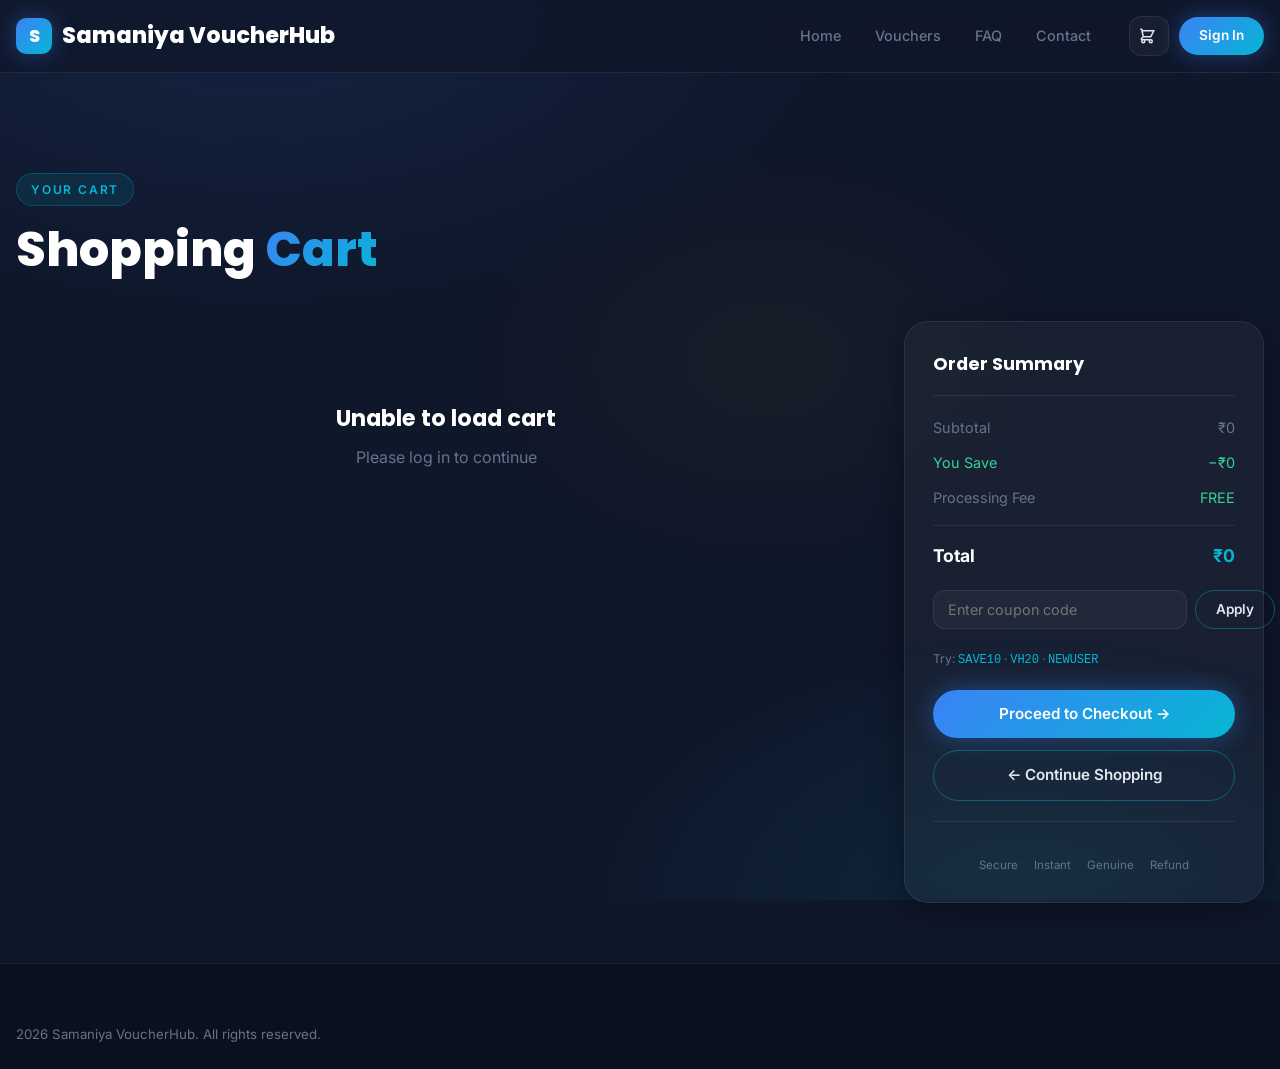
==== frontend/cart.html @ b37094f5 "Initial commit - Samaniya VoucherHub" ====
<!DOCTYPE html>
<html lang="en">
<head>
  <meta charset="UTF-8" />
  <meta name="viewport" content="width=device-width, initial-scale=1.0" />
  <title>Your Cart — Samaniya VoucherHub</title>
  <link rel="stylesheet" href="css/style.css?v=12" />
</head>
<body>

<div id="loader">
  <div class="loader-inner">
    <div class="loader-logo"><div class="nav-logo-icon">S</div> Samaniya VoucherHub</div>
    <div class="loader-bar"><div class="loader-bar-fill"></div></div>
  </div>
</div>

<canvas id="particles" style="position:fixed;inset:0;width:100%;height:100%;pointer-events:none;z-index:0;opacity:0.3;"></canvas>

<!-- NAVBAR -->
<nav class="navbar">
  <div class="nav-inner">
    <a href="index.html" class="nav-logo"><div class="nav-logo-icon">S</div> Samaniya VoucherHub</a>
    <ul class="nav-links">
      <li><a href="index.html">Home</a></li>
      <li><a href="vouchers.html">Vouchers</a></li>
      <li><a href="faq.html">FAQ</a></li>
      <li><a href="contact.html">Contact</a></li>
    </ul>
    <div class="nav-actions">
      <a href="cart.html" class="cart-btn"><svg fill="none" stroke="currentColor" stroke-width="2" viewBox="0 0 24 24" style="width:18px;height:18px;vertical-align:text-bottom;margin-right:4px;"><path d="M3 3h2l.4 2M7 13h10l4-8H5.4M7 13L5.4 5M7 13l-2.293 2.293c-.63.63-.184 1.707.707 1.707H17m0 0a2 2 0 100 4 2 2 0 000-4zm-8 2a2 2 0 11-4 0 2 2 0 014 0z"></path></svg> <span class="cart-count" style="display:none">0</span></a>
      <a href="login.html" class="btn btn-primary btn-sm">Login</a>
      <button class="hamburger"></button>
    </div>
  </div>
  <div class="mobile-menu">
    <a href="index.html">Home</a>
    <a href="vouchers.html">Vouchers</a>
    <a href="login.html" style="color:var(--cyan);font-weight:600">Login</a>
  </div>
</nav>

<!-- CART SECTION -->
<section class="cart-section">
  <div class="page-header" style="padding:40px 0 28px;">
    <div class="section-label"> Your Cart</div>
    <h1 class="section-title">Shopping <span class="text-gradient">Cart</span></h1>
  </div>

  <div class="cart-layout">
    <!-- Cart Items -->
    <div>
      <div id="cart-items">
        <!-- Rendered by JS -->
        <div class="empty-state">
          <div class="empty-icon"></div>
          <div class="empty-title">Your cart is empty</div>
          <div class="empty-sub">Browse vouchers and add some deals!</div>
          <a href="vouchers.html" class="btn btn-primary" style="margin-top:16px;">Browse Vouchers</a>
        </div>
      </div>
    </div>

    <!-- Order Summary -->
    <div class="cart-summary glass">
      <h3>Order Summary</h3>

      <div class="summary-row">
        <span>Subtotal</span>
        <span id="summary-subtotal">₹0</span>
      </div>
      <div class="summary-row" style="color:#34d399;">
        <span>You Save</span>
        <span id="summary-savings">−₹0</span>
      </div>
      <div class="summary-row">
        <span>Processing Fee</span>
        <span style="color:#34d399;">FREE</span>
      </div>
      <div class="summary-row total">
        <span>Total</span>
        <span id="summary-total">₹0</span>
      </div>

      <!-- Coupon -->
      <div class="coupon-input">
        <input type="text" id="coupon-code" placeholder="Enter coupon code" />
        <button id="apply-coupon" class="btn btn-outline btn-sm">Apply</button>
      </div>
      <div style="font-size:0.75rem;color:var(--muted);margin-bottom:20px;">
        Try: <code style="color:var(--cyan)">SAVE10</code> · <code style="color:var(--cyan)">VH20</code> · <code style="color:var(--cyan)">NEWUSER</code>
      </div>

      <a href="checkout.html" class="btn btn-primary" style="width:100%;justify-content:center;margin-bottom:12px;">
        Proceed to Checkout →
      </a>
      <a href="vouchers.html" class="btn btn-outline" style="width:100%;justify-content:center;">
        ← Continue Shopping
      </a>

      <!-- Trust badges -->
      <div style="display:flex;justify-content:center;gap:16px;margin-top:20px;padding-top:16px;border-top:1px solid var(--border);">
        <div style="text-align:center;font-size:0.72rem;color:var(--muted);"><br>Secure</div>
        <div style="text-align:center;font-size:0.72rem;color:var(--muted);"><br>Instant</div>
        <div style="text-align:center;font-size:0.72rem;color:var(--muted);"><br>Genuine</div>
        <div style="text-align:center;font-size:0.72rem;color:var(--muted);"><br>Refund</div>
      </div>
    </div>
  </div>
</section>

<footer>
  <div class="footer-inner">
    <div class="footer-bottom" style="padding-top:0;border:none;">
      <span> 2026 Samaniya VoucherHub. All rights reserved.</span>
    </div>
  </div>
</footer>

<div class="toast" id="toast"><span class="toast-icon" style="display:none;"></span><span class="toast-msg"></span></div>
<script src="js/script.js"></script>
</body>
</html>
---- frontend/css/style.css ----
/* ============================================================
   Samaniya VoucherHub — Main Stylesheet
   Futuristic Glassmorphism Fintech Design
   ============================================================ */

@import url('https://fonts.googleapis.com/css2?family=Inter:wght@300;400;500;600;700&family=Poppins:wght@400;600;700;800&display=swap');

/* ── CSS Custom Properties ───────────────────────────────── */
:root {
  --deep-blue:    #0F172A;
  --navy:         #0d1526;
  --electric:     #3B82F6;
  --cyan:         #06B6D4;
  --yellow:       #FACC15;
  --pink:         #F472B6;
  --surface:      rgba(255,255,255,0.04);
  --surface-h:    rgba(255,255,255,0.08);
  --border:       rgba(255,255,255,0.08);
  --border-h:     rgba(6,182,212,0.4);
  --text:         #E2E8F0;
  --muted:        #64748B;
  --radius-sm:    12px;
  --radius:       18px;
  --radius-lg:    24px;
  --shadow:       0 8px 32px rgba(0,0,0,0.4);
  --glow-blue:    0 0 24px rgba(59,130,246,0.4);
  --glow-cyan:    0 0 24px rgba(6,182,212,0.4);
  --glow-yellow:  0 0 24px rgba(250,204,21,0.4);
  --transition:   0.3s cubic-bezier(0.4,0,0.2,1);
  --font-display: 'Poppins', sans-serif;
  --font-body:    'Inter', sans-serif;
}

/* ── Reset & Base ────────────────────────────────────────── */
*, *::before, *::after { box-sizing: border-box; margin: 0; padding: 0; }

html { scroll-behavior: smooth; font-size: 16px; }

body {
  font-family: var(--font-body);
  background: var(--deep-blue);
  color: var(--text);
  line-height: 1.6;
  overflow-x: hidden;
  min-height: 100vh;
}

/* Animated starfield background */
body::before {
  content: '';
  position: fixed;
  inset: 0;
  background:
    radial-gradient(ellipse 80% 60% at 20% 0%, rgba(59,130,246,0.12) 0%, transparent 60%),
    radial-gradient(ellipse 60% 50% at 80% 100%, rgba(6,182,212,0.10) 0%, transparent 60%),
    radial-gradient(ellipse 40% 40% at 60% 40%, rgba(250,204,21,0.04) 0%, transparent 60%);
  pointer-events: none;
  z-index: 0;
}

body > * { position: relative; z-index: 1; }

img { max-width: 100%; display: block; }
a { text-decoration: none; color: inherit; }
ul { list-style: none; }
button { cursor: pointer; font-family: var(--font-body); border: none; }

/* ── Utility Classes ─────────────────────────────────────── */
.container { width: min(1280px, 100% - 2rem); margin-inline: auto; }
.sr-only { position: absolute; width: 1px; height: 1px; overflow: hidden; clip: rect(0,0,0,0); }

.section-label {
  display: inline-flex;
  align-items: center;
  gap: 8px;
  font-size: 0.75rem;
  font-weight: 600;
  letter-spacing: 0.15em;
  text-transform: uppercase;
  color: var(--cyan);
  background: rgba(6,182,212,0.1);
  border: 1px solid rgba(6,182,212,0.25);
  padding: 6px 14px;
  border-radius: 99px;
  margin-bottom: 1rem;
}

.section-title {
  font-family: var(--font-display);
  font-size: clamp(2rem, 4vw, 3rem);
  font-weight: 800;
  line-height: 1.15;
  color: #fff;
  margin-bottom: 1rem;
}

.section-subtitle {
  font-size: 1.05rem;
  color: var(--muted);
  max-width: 520px;
  line-height: 1.7;
}

.text-gradient {
  background: linear-gradient(135deg, var(--electric), var(--cyan));
  -webkit-background-clip: text;
  -webkit-text-fill-color: transparent;
  background-clip: text;
}

.text-yellow { color: var(--yellow); }

/* ── Glass Card ──────────────────────────────────────────── */
.glass {
  background: var(--surface);
  backdrop-filter: blur(10px);
  -webkit-backdrop-filter: blur(10px);
  border: 1px solid var(--border);
  border-radius: var(--radius);
  box-shadow: var(--shadow);
}

/* ── Buttons ─────────────────────────────────────────────── */
.btn {
  display: inline-flex;
  align-items: center;
  gap: 8px;
  padding: 12px 28px;
  border-radius: 99px;
  font-weight: 600;
  font-size: 0.95rem;
  transition: var(--transition);
  white-space: nowrap;
}

.btn-primary {
  background: linear-gradient(135deg, var(--electric), var(--cyan));
  color: #fff;
  box-shadow: var(--glow-blue);
}
.btn-primary:hover {
  transform: translateY(-2px);
  box-shadow: 0 0 36px rgba(59,130,246,0.6);
}

.btn-outline {
  background: transparent;
  color: var(--text);
  border: 1px solid var(--border-h);
}
.btn-outline:hover {
  background: var(--surface-h);
  border-color: var(--cyan);
  color: var(--cyan);
  transform: translateY(-2px);
}

.btn-yellow {
  background: linear-gradient(135deg, var(--yellow), #f59e0b);
  color: #0F172A;
  font-weight: 700;
  box-shadow: var(--glow-yellow);
}
.btn-yellow:hover {
  transform: translateY(-2px);
  box-shadow: 0 0 40px rgba(250,204,21,0.7);
}

.btn-sm { padding: 8px 20px; font-size: 0.85rem; }
.btn-lg { padding: 16px 40px; font-size: 1.05rem; }

/* ── Navbar ──────────────────────────────────────────────── */
.navbar {
  position: sticky;
  top: 0;
  z-index: 100;
  background: rgba(15,23,42,0.8);
  backdrop-filter: blur(12px);
  -webkit-backdrop-filter: blur(12px);
  border-bottom: 1px solid var(--border);
  padding: 0 1rem;
}

.nav-inner {
  display: flex;
  align-items: center;
  gap: 24px;
  height: 72px;
  max-width: 1440px;
  margin-inline: auto;
}

.nav-logo {
  display: flex;
  align-items: center;
  gap: 10px;
  font-family: var(--font-display);
  font-size: 1.4rem;
  font-weight: 800;
  color: #fff;
  margin-right: auto; /* Pushes everything else to the right */
}
.nav-logo-icon {
  width: 36px; height: 36px;
  background: linear-gradient(135deg, var(--electric), var(--cyan));
  border-radius: 10px;
  display: grid;
  place-items: center;
  font-size: 1.1rem;
  box-shadow: var(--glow-blue);
}

.nav-links {
  display: flex;
  align-items: center;
  gap: 6px;
}
.nav-links a {
  padding: 8px 14px;
  border-radius: var(--radius-sm);
  font-size: 0.9rem;
  font-weight: 500;
  color: var(--muted);
  transition: var(--transition);
}
.nav-links a:hover, .nav-links a.active {
  color: #fff;
  background: var(--surface-h);
}

.nav-actions { display: flex; align-items: center; gap: 10px; }

.cart-btn {
  position: relative;
  background: var(--surface);
  border: 1px solid var(--border);
  color: var(--text);
  width: 40px; height: 40px;
  border-radius: var(--radius-sm);
  display: grid;
  place-items: center;
  font-size: 1.1rem;
  transition: var(--transition);
}
.cart-btn:hover { border-color: var(--cyan); color: var(--cyan); }
.cart-count {
  position: absolute;
  top: -6px; right: -6px;
  background: var(--yellow);
  color: #0F172A;
  font-size: 0.65rem;
  font-weight: 700;
  width: 18px; height: 18px;
  border-radius: 50%;
  display: grid;
  place-items: center;
}

.hamburger {
  display: none;
  flex-direction: column;
  gap: 5px;
  background: none;
  padding: 6px;
}
.hamburger span {
  display: block;
  width: 24px; height: 2px;
  background: var(--text);
  border-radius: 2px;
  transition: var(--transition);
}
.hamburger.active span:nth-child(1) { transform: translateY(7px) rotate(45deg); }
.hamburger.active span:nth-child(2) { opacity: 0; }
.hamburger.active span:nth-child(3) { transform: translateY(-7px) rotate(-45deg); }

/* Mobile nav */
.mobile-menu {
  display: none;
  flex-direction: column;
  gap: 4px;
  padding: 12px 0 16px;
  border-top: 1px solid var(--border);
}
.mobile-menu.open { display: flex; }
.mobile-menu a {
  padding: 10px 16px;
  border-radius: var(--radius-sm);
  color: var(--muted);
  font-weight: 500;
  transition: var(--transition);
}
.mobile-menu a:hover { color: #fff; background: var(--surface-h); }

/* ── Hero ────────────────────────────────────────────────── */
.hero {
  padding: 100px 1rem 80px;
  display: grid;
  grid-template-columns: 1fr 1fr;
  gap: 60px;
  align-items: center;
  max-width: 1280px;
  margin-inline: auto;
}

.hero-eyebrow {
  display: inline-flex;
  align-items: center;
  gap: 8px;
  font-size: 0.8rem;
  font-weight: 600;
  letter-spacing: 0.1em;
  text-transform: uppercase;
  color: var(--yellow);
  margin-bottom: 20px;
}
.hero-eyebrow::before {
  content: '';
  width: 24px; height: 2px;
  background: var(--yellow);
  border-radius: 2px;
}

.hero-title {
  font-family: var(--font-display);
  font-size: clamp(2.4rem, 5vw, 3.8rem);
  font-weight: 800;
  line-height: 1.1;
  color: #fff;
  margin-bottom: 1.2rem;
}

.hero-sub {
  font-size: 1.1rem;
  color: var(--muted);
  max-width: 460px;
  margin-bottom: 2.2rem;
  line-height: 1.7;
}

.hero-btns { display: flex; gap: 14px; flex-wrap: wrap; }

.hero-stats {
  display: flex;
  gap: 28px;
  margin-top: 2.8rem;
  padding-top: 1.8rem;
  border-top: 1px solid var(--border);
}
.hero-stat-num {
  font-family: var(--font-display);
  font-size: 1.8rem;
  font-weight: 800;
  color: #fff;
}
.hero-stat-label { font-size: 0.8rem; color: var(--muted); }

/* Hero visual */
.hero-visual {
  position: relative;
  display: flex;
  align-items: center;
  justify-content: center;
}

.hero-card-stack {
  position: relative;
  width: 360px;
  height: 340px;
}

.hero-card-bg {
  position: absolute;
  border-radius: var(--radius-lg);
  transition: var(--transition);
}
.hero-card-bg:nth-child(1) {
  width: 280px; height: 170px;
  background: linear-gradient(135deg, rgba(59,130,246,0.2), rgba(6,182,212,0.2));
  border: 1px solid rgba(6,182,212,0.3);
  top: 20px; right: 0;
  backdrop-filter: blur(10px);
  transform: rotate(6deg);
}
.hero-card-bg:nth-child(2) {
  width: 300px; height: 180px;
  background: linear-gradient(135deg, rgba(250,204,21,0.15), rgba(245,158,11,0.15));
  border: 1px solid rgba(250,204,21,0.25);
  top: 90px; left: 20px;
  backdrop-filter: blur(10px);
  transform: rotate(-4deg);
}

.hero-main-card {
  position: absolute;
  top: 50%; left: 50%;
  transform: translate(-50%, -50%);
  width: 300px;
  background: linear-gradient(135deg, rgba(59,130,246,0.25), rgba(6,182,212,0.15));
  border: 1px solid rgba(6,182,212,0.4);
  border-radius: var(--radius-lg);
  padding: 28px;
  backdrop-filter: blur(12px);
  box-shadow: 0 20px 60px rgba(0,0,0,0.5), var(--glow-cyan);
  animation: floatCard 4s ease-in-out infinite;
}

@keyframes floatCard {
  0%, 100% { transform: translate(-50%, -50%) translateY(0); }
  50% { transform: translate(-50%, -50%) translateY(-14px); }
}

.hero-card-top { display: flex; align-items: center; justify-content: space-between; margin-bottom: 20px; }
.hero-card-logo { font-family: var(--font-display); font-weight: 800; font-size: 0.95rem; color: #fff; }
.hero-card-chip {
  width: 32px; height: 24px;
  background: linear-gradient(135deg, var(--yellow), #f59e0b);
  border-radius: 6px;
}
.hero-card-amount {
  font-family: var(--font-display);
  font-size: 2.2rem;
  font-weight: 800;
  color: #fff;
  margin-bottom: 4px;
}
.hero-card-label { font-size: 0.75rem; color: rgba(255,255,255,0.5); letter-spacing: 0.08em; }
.hero-card-bottom {
  display: flex;
  align-items: center;
  justify-content: space-between;
  margin-top: 20px;
  padding-top: 16px;
  border-top: 1px solid rgba(255,255,255,0.1);
}
.hero-card-code { font-size: 0.8rem; color: var(--cyan); font-weight: 600; letter-spacing: 0.06em; }
.hero-card-badge {
  background: rgba(250,204,21,0.2);
  color: var(--yellow);
  font-size: 0.7rem;
  font-weight: 700;
  padding: 4px 10px;
  border-radius: 99px;
  border: 1px solid rgba(250,204,21,0.3);
}

/* Floating elements */
.hero-float {
  position: absolute;
  animation: floatBubble 3s ease-in-out infinite;
}
.hero-float:nth-child(1) { top: 10px; left: 10px; animation-delay: 0s; }
.hero-float:nth-child(2) { bottom: 30px; right: 10px; animation-delay: 1.2s; }
.hero-float:nth-child(3) { top: 40%; left: -20px; animation-delay: 0.6s; }

@keyframes floatBubble {
  0%, 100% { transform: translateY(0); }
  50% { transform: translateY(-10px); }
}

.float-tag {
  background: var(--surface);
  border: 1px solid var(--border);
  border-radius: var(--radius-sm);
  padding: 8px 14px;
  font-size: 0.78rem;
  font-weight: 600;
  color: #fff;
  backdrop-filter: blur(12px);
  white-space: nowrap;
  display: flex;
  align-items: center;
  gap: 6px;
}

/* ── Voucher Cards ───────────────────────────────────────── */
.voucher-section { padding: 80px 1rem; max-width: 1280px; margin-inline: auto; }
.section-header { margin-bottom: 3rem; }

.vouchers-grid {
  display: grid;
  grid-template-columns: repeat(auto-fill, minmax(300px, 1fr));
  gap: 24px;
}

.voucher-card {
  position: relative;
  border-radius: var(--radius-lg);
  display: flex;
  flex-direction: column;
  overflow: hidden;
  border: 1px solid var(--border);
  transition: transform 0.35s cubic-bezier(0.4,0,0.2,1), box-shadow 0.35s;
  cursor: default;
}

.vc-img-wrap {
  width: 100%;
  height: 160px;
  position: relative;
  background: rgba(0,0,0,0.2);
  border-bottom: 1px solid rgba(255,255,255,0.05);
}
.vc-img {
  width: 100%;
  height: 100%;
  object-fit: cover;
  transition: transform 0.5s;
}
.voucher-card:hover .vc-img {
  transform: scale(1.05);
}
.vc-body {
  padding: 24px;
  flex: 1;
  display: flex;
  flex-direction: column;
}

.voucher-card::before {
  content: '';
  position: absolute;
  inset: 0;
  border-radius: inherit;
  opacity: 0;
  pointer-events: none;
  transition: opacity 0.35s;
}

.voucher-card:hover {
  transform: translateY(-8px);
}

.voucher-card:hover::before { opacity: 1; }

/* Card color themes */
.vc-blue {
  background: linear-gradient(135deg, rgba(59,130,246,0.18) 0%, rgba(6,182,212,0.12) 100%);
}
.vc-blue:hover { box-shadow: 0 20px 60px rgba(59,130,246,0.3), var(--glow-blue); }
.vc-blue::before { background: linear-gradient(135deg, rgba(59,130,246,0.05), transparent); }

.vc-purple {
  background: linear-gradient(135deg, rgba(168,85,247,0.18) 0%, rgba(59,130,246,0.12) 100%);
}
.vc-purple:hover { box-shadow: 0 20px 60px rgba(168,85,247,0.3); }

.vc-cyan {
  background: linear-gradient(135deg, rgba(6,182,212,0.18) 0%, rgba(16,185,129,0.12) 100%);
}
.vc-cyan:hover { box-shadow: 0 20px 60px rgba(6,182,212,0.3), var(--glow-cyan); }

.vc-yellow {
  background: linear-gradient(135deg, rgba(250,204,21,0.18) 0%, rgba(245,158,11,0.12) 100%);
}
.vc-yellow:hover { box-shadow: 0 20px 60px rgba(250,204,21,0.25), var(--glow-yellow); }

.vc-pink {
  background: linear-gradient(135deg, rgba(244,114,182,0.18) 0%, rgba(168,85,247,0.12) 100%);
}
.vc-pink:hover { box-shadow: 0 20px 60px rgba(244,114,182,0.3); }

.vc-green {
  background: linear-gradient(135deg, rgba(16,185,129,0.18) 0%, rgba(6,182,212,0.12) 100%);
}
.vc-green:hover { box-shadow: 0 20px 60px rgba(16,185,129,0.3); }

.vc-top {
  display: flex;
  align-items: flex-start;
  justify-content: space-between;
  margin-bottom: 20px;
}

.vc-icon {
  width: 52px; height: 52px;
  border-radius: 14px;
  display: grid;
  place-items: center;
  font-size: 1.5rem;
  background: rgba(255,255,255,0.08);
  border: 1px solid rgba(255,255,255,0.1);
}

.vc-badge {
  font-size: 0.72rem;
  font-weight: 700;
  padding: 5px 12px;
  border-radius: 99px;
  letter-spacing: 0.05em;
}
.badge-hot { background: rgba(239,68,68,0.2); color: #f87171; border: 1px solid rgba(239,68,68,0.3); }
.badge-new { background: rgba(16,185,129,0.2); color: #34d399; border: 1px solid rgba(16,185,129,0.3); }
.badge-popular { background: rgba(250,204,21,0.2); color: var(--yellow); border: 1px solid rgba(250,204,21,0.3); }

.vc-brand { font-size: 0.8rem; color: var(--muted); margin-bottom: 4px; }
.vc-name {
  font-family: var(--font-display);
  font-size: 1.15rem;
  font-weight: 700;
  color: #fff;
  margin-bottom: 16px;
}

.vc-prices {
  display: flex;
  align-items: baseline;
  gap: 10px;
  margin-bottom: 16px;
}
.vc-price {
  font-family: var(--font-display);
  font-size: 1.9rem;
  font-weight: 800;
  color: #fff;
}
.vc-original {
  font-size: 0.9rem;
  color: var(--muted);
  text-decoration: line-through;
}
.vc-discount {
  font-size: 0.8rem;
  font-weight: 700;
  color: #34d399;
  background: rgba(16,185,129,0.1);
  padding: 3px 8px;
  border-radius: 6px;
}

.vc-divider {
  height: 1px;
  background: rgba(255,255,255,0.07);
  margin: 16px 0;
}

.vc-meta {
  display: flex;
  align-items: center;
  gap: 16px;
  margin-bottom: 20px;
}
.vc-meta-item {
  display: flex;
  align-items: center;
  gap: 5px;
  font-size: 0.78rem;
  color: var(--muted);
}

.vc-btn {
  position: relative;
  z-index: 10;
  width: 100%;
  padding: 12px;
  border-radius: var(--radius-sm);
  font-weight: 600;
  font-size: 0.9rem;
  background: rgba(255,255,255,0.07);
  border: 1px solid rgba(255,255,255,0.1);
  color: #fff;
  transition: var(--transition);
  display: flex;
  align-items: center;
  justify-content: center;
  gap: 8px;
}
.vc-btn:hover {
  background: linear-gradient(135deg, var(--electric), var(--cyan));
  border-color: transparent;
  box-shadow: var(--glow-blue);
  transform: none;
}
.vc-btn:disabled { opacity: 0.88; cursor: not-allowed; }

/* ── How It Works ────────────────────────────────────────── */
.hiw-section {
  padding: 80px 1rem;
  background: rgba(255,255,255,0.015);
  border-top: 1px solid var(--border);
  border-bottom: 1px solid var(--border);
}

.hiw-inner { max-width: 1280px; margin-inline: auto; }
.hiw-header { text-align: center; margin-bottom: 4rem; }
.hiw-header .section-subtitle { margin-inline: auto; }

.hiw-steps {
  display: grid;
  grid-template-columns: 1fr auto 1fr auto 1fr;
  align-items: start;
  gap: 0;
}

.hiw-arrow {
  align-self: center;
  margin-top: -2rem;
  color: var(--cyan);
  font-size: 1.5rem;
  opacity: 0.5;
}

.hiw-step {
  text-align: center;
  padding: 0 20px;
}

.hiw-num {
  width: 64px; height: 64px;
  border-radius: 50%;
  background: linear-gradient(135deg, var(--electric), var(--cyan));
  display: flex;
  align-items: center;
  justify-content: center;
  font-family: var(--font-display);
  font-size: 1.5rem;
  font-weight: 800;
  color: #fff;
  margin: 0 auto 20px;
  box-shadow: var(--glow-blue);
  position: relative;
}
.hiw-num::after {
  content: '';
  position: absolute;
  inset: -4px;
  border-radius: 50%;
  border: 1px solid rgba(59,130,246,0.3);
}

.hiw-icon-wrap {
  width: 80px; height: 80px;
  border-radius: var(--radius);
  background: var(--surface);
  border: 1px solid var(--border);
  display: grid;
  place-items: center;
  font-size: 2rem;
  margin: 0 auto 16px;
  transition: var(--transition);
}
.hiw-step:hover .hiw-icon-wrap {
  background: rgba(6,182,212,0.1);
  border-color: var(--cyan);
  box-shadow: var(--glow-cyan);
}

.hiw-step-title {
  font-family: var(--font-display);
  font-size: 1.1rem;
  font-weight: 700;
  color: #fff;
  margin-bottom: 8px;
}
.hiw-step-desc { font-size: 0.88rem; color: var(--muted); line-height: 1.6; }

/* ── Features ────────────────────────────────────────────── */
.features-section { padding: 80px 1rem; max-width: 1280px; margin-inline: auto; }

.features-grid {
  display: grid;
  grid-template-columns: repeat(auto-fill, minmax(240px, 1fr));
  gap: 20px;
}

.feature-card {
  padding: 28px;
  border-radius: var(--radius);
  background: var(--surface);
  border: 1px solid var(--border);
  transition: var(--transition);
}
.feature-card:hover {
  background: var(--surface-h);
  border-color: var(--border-h);
  transform: translateY(-4px);
  box-shadow: var(--glow-cyan);
}

.feature-icon {
  width: 56px; height: 56px;
  border-radius: 14px;
  background: linear-gradient(135deg, rgba(6,182,212,0.2), rgba(59,130,246,0.2));
  border: 1px solid rgba(6,182,212,0.25);
  display: grid;
  place-items: center;
  font-size: 1.5rem;
  margin-bottom: 18px;
}

.feature-title {
  font-family: var(--font-display);
  font-size: 1.05rem;
  font-weight: 700;
  color: #fff;
  margin-bottom: 8px;
}
.feature-desc { font-size: 0.87rem; color: var(--muted); line-height: 1.6; }

/* ── Testimonials ────────────────────────────────────────── */
.testimonials-section {
  padding: 80px 1rem;
  background: rgba(255,255,255,0.015);
  border-top: 1px solid var(--border);
  border-bottom: 1px solid var(--border);
}
.testimonials-inner { max-width: 1280px; margin-inline: auto; }
.testimonials-header { text-align: center; margin-bottom: 3rem; }

.testimonials-grid {
  display: grid;
  grid-template-columns: repeat(auto-fill, minmax(300px, 1fr));
  gap: 20px;
}

.testi-card {
  padding: 28px;
  border-radius: var(--radius);
  background: var(--surface);
  border: 1px solid var(--border);
  transition: var(--transition);
}
.testi-card:hover {
  background: var(--surface-h);
  border-color: var(--border-h);
  transform: translateY(-4px);
}

.testi-stars { color: var(--yellow); margin-bottom: 14px; font-size: 1rem; letter-spacing: 2px; }
.testi-text { font-size: 0.92rem; color: var(--text); line-height: 1.7; margin-bottom: 20px; font-style: italic; }

.testi-author { display: flex; align-items: center; gap: 12px; }
.testi-avatar {
  width: 44px; height: 44px;
  border-radius: 50%;
  background: linear-gradient(135deg, var(--electric), var(--cyan));
  display: grid;
  place-items: center;
  font-weight: 700;
  font-size: 1rem;
  color: #fff;
  flex-shrink: 0;
}
.testi-name { font-weight: 600; font-size: 0.9rem; color: #fff; }
.testi-role { font-size: 0.78rem; color: var(--muted); }

/* ── Footer ──────────────────────────────────────────────── */
footer {
  background: rgba(0,0,0,0.3);
  border-top: 1px solid var(--border);
  padding: 60px 1rem 24px;
}
.footer-inner { max-width: 1280px; margin-inline: auto; }

.footer-top {
  display: grid;
  grid-template-columns: 2fr 1fr 1fr 1fr;
  gap: 40px;
  margin-bottom: 48px;
}

.footer-brand p { font-size: 0.88rem; color: var(--muted); margin-top: 12px; max-width: 260px; line-height: 1.7; }

.footer-social {
  display: flex;
  gap: 10px;
  margin-top: 20px;
}
.social-btn {
  width: 38px; height: 38px;
  border-radius: 10px;
  background: var(--surface);
  border: 1px solid var(--border);
  display: grid;
  place-items: center;
  font-size: 1rem;
  transition: var(--transition);
  color: var(--muted);
}
.social-btn:hover { border-color: var(--cyan); color: var(--cyan); background: rgba(6,182,212,0.1); }

.footer-col h4 {
  font-family: var(--font-display);
  font-size: 0.9rem;
  font-weight: 700;
  color: #fff;
  margin-bottom: 16px;
  letter-spacing: 0.05em;
}
.footer-col a {
  display: block;
  font-size: 0.87rem;
  color: var(--muted);
  margin-bottom: 10px;
  transition: color 0.2s;
}
.footer-col a:hover { color: var(--cyan); }

.footer-bottom {
  display: flex;
  align-items: center;
  justify-content: space-between;
  padding-top: 24px;
  border-top: 1px solid var(--border);
  font-size: 0.83rem;
  color: var(--muted);
}

/* ── Filter / Search (vouchers page) ─────────────────────── */
.page-hero {
  padding: 60px 1rem 40px;
  max-width: 1280px;
  margin-inline: auto;
}

.search-bar {
  display: flex;
  align-items: center;
  gap: 12px;
  background: var(--surface);
  border: 1px solid var(--border);
  border-radius: 99px;
  padding: 6px 6px 6px 20px;
  max-width: 540px;
  transition: border-color 0.2s;
}
.search-bar:focus-within { border-color: var(--cyan); box-shadow: var(--glow-cyan); }
.search-bar input {
  flex: 1;
  background: none;
  border: none;
  outline: none;
  font-family: var(--font-body);
  font-size: 0.95rem;
  color: var(--text);
}
.search-bar input::placeholder { color: var(--muted); }

.filter-tabs {
  display: flex;
  flex-wrap: wrap;
  gap: 10px;
  margin-top: 24px;
}
.filter-tab {
  padding: 8px 20px;
  border-radius: 99px;
  font-size: 0.85rem;
  font-weight: 600;
  background: var(--surface);
  border: 1px solid var(--border);
  color: var(--muted);
  transition: var(--transition);
  cursor: pointer;
}
.filter-tab:hover, .filter-tab.active {
  background: linear-gradient(135deg, var(--electric), var(--cyan));
  border-color: transparent;
  color: #fff;
  box-shadow: var(--glow-blue);
}

/* ── Cart Page ───────────────────────────────────────────── */
.cart-section { padding: 60px 1rem; max-width: 1280px; margin-inline: auto; }
.cart-layout { display: grid; grid-template-columns: 1fr 360px; gap: 28px; align-items: start; }

.cart-item {
  display: flex;
  align-items: center;
  gap: 16px;
  padding: 20px;
  border-radius: var(--radius);
  background: var(--surface);
  border: 1px solid var(--border);
  margin-bottom: 14px;
  transition: var(--transition);
}
.cart-item:hover { border-color: var(--border-h); }

.cart-item-icon {
  width: 56px; height: 56px;
  border-radius: 14px;
  display: grid;
  place-items: center;
  font-size: 1.4rem;
  flex-shrink: 0;
  background: rgba(255,255,255,0.06);
}

.cart-item-info { flex: 1; }
.cart-item-name { font-weight: 600; color: #fff; margin-bottom: 2px; }
.cart-item-sub { font-size: 0.8rem; color: var(--muted); }

.qty-ctrl {
  display: flex;
  align-items: center;
  gap: 10px;
  background: rgba(255,255,255,0.05);
  border: 1px solid var(--border);
  border-radius: 10px;
  padding: 4px;
}
.qty-btn {
  width: 30px; height: 30px;
  border-radius: 8px;
  background: var(--surface-h);
  border: none;
  color: #fff;
  font-size: 1.1rem;
  display: grid;
  place-items: center;
  transition: var(--transition);
}
.qty-btn:hover { background: var(--electric); }
.qty-num { width: 28px; text-align: center; font-weight: 600; }

.cart-item-price { font-family: var(--font-display); font-weight: 700; font-size: 1.1rem; color: #fff; }

.remove-btn {
  background: rgba(239,68,68,0.1);
  border: 1px solid rgba(239,68,68,0.2);
  color: #f87171;
  width: 36px; height: 36px;
  border-radius: 10px;
  display: grid;
  place-items: center;
  font-size: 1rem;
  transition: var(--transition);
}
.remove-btn:hover { background: rgba(239,68,68,0.25); }

.cart-summary {
  padding: 28px;
  border-radius: var(--radius-lg);
  background: var(--surface);
  border: 1px solid var(--border);
  position: sticky;
  top: 88px;
}
.cart-summary h3 {
  font-family: var(--font-display);
  font-size: 1.1rem;
  font-weight: 700;
  color: #fff;
  margin-bottom: 20px;
  padding-bottom: 16px;
  border-bottom: 1px solid var(--border);
}
.summary-row {
  display: flex;
  justify-content: space-between;
  margin-bottom: 12px;
  font-size: 0.9rem;
  color: var(--muted);
}
.summary-row.total {
  font-weight: 700;
  font-size: 1.1rem;
  color: #fff;
  margin-top: 16px;
  padding-top: 16px;
  border-top: 1px solid var(--border);
}
.summary-row.total span:last-child { color: var(--cyan); }

.coupon-input {
  display: flex;
  gap: 8px;
  margin: 20px 0;
}
.coupon-input input {
  flex: 1;
  background: rgba(255,255,255,0.04);
  border: 1px solid var(--border);
  border-radius: var(--radius-sm);
  padding: 10px 14px;
  font-family: var(--font-body);
  font-size: 0.9rem;
  color: var(--text);
  outline: none;
  transition: border-color 0.2s;
}
.coupon-input input:focus { border-color: var(--cyan); }

/* ── Checkout ────────────────────────────────────────────── */
.checkout-section { padding: 60px 1rem; max-width: 1280px; margin-inline: auto; }
.checkout-layout { display: grid; grid-template-columns: 1fr 380px; gap: 28px; align-items: start; }

.checkout-form label {
  display: block;
  font-size: 0.82rem;
  font-weight: 600;
  color: var(--muted);
  letter-spacing: 0.06em;
  text-transform: uppercase;
  margin-bottom: 6px;
}
.checkout-form input,
.checkout-form select,
.checkout-form textarea {
  width: 100%;
  background: rgba(255,255,255,0.04);
  border: 1px solid var(--border);
  border-radius: var(--radius-sm);
  padding: 12px 16px;
  font-family: var(--font-body);
  font-size: 0.95rem;
  color: var(--text);
  outline: none;
  transition: border-color 0.2s, box-shadow 0.2s;
  margin-bottom: 18px;
}
.checkout-form input:focus,
.checkout-form select:focus,
.checkout-form textarea:focus {
  border-color: var(--cyan);
  box-shadow: 0 0 0 3px rgba(6,182,212,0.12);
}
.checkout-form select { appearance: none; }

.form-row { display: grid; grid-template-columns: 1fr 1fr; gap: 16px; }

.payment-methods { display: flex; flex-direction: column; gap: 12px; margin-bottom: 20px; }
.pay-method {
  display: flex;
  align-items: center;
  gap: 14px;
  padding: 16px;
  border-radius: var(--radius-sm);
  border: 1px solid var(--border);
  cursor: pointer;
  transition: var(--transition);
}
.pay-method:hover, .pay-method.selected {
  border-color: var(--cyan);
  background: rgba(6,182,212,0.06);
}
.pay-method input[type="radio"] { accent-color: var(--cyan); width: 18px; height: 18px; }
.pay-method-icon { font-size: 1.4rem; }
.pay-method-label { font-weight: 600; font-size: 0.92rem; color: #fff; }
.pay-method-sub { font-size: 0.77rem; color: var(--muted); }

/* ── Login ───────────────────────────────────────────────── */
.auth-page {
  min-height: 100vh;
  display: grid;
  place-items: center;
  padding: 40px 1rem;
}

.auth-card {
  width: min(440px, 100%);
  padding: 44px;
  border-radius: var(--radius-lg);
  background: rgba(255,255,255,0.04);
  border: 1px solid var(--border);
  backdrop-filter: blur(20px);
  box-shadow: 0 24px 80px rgba(0,0,0,0.5);
}

.auth-logo {
  text-align: center;
  margin-bottom: 32px;
}
.auth-title {
  font-family: var(--font-display);
  font-size: 1.8rem;
  font-weight: 800;
  color: #fff;
  margin-bottom: 6px;
}
.auth-sub { font-size: 0.9rem; color: var(--muted); }

.auth-card label {
  display: block;
  font-size: 0.82rem;
  font-weight: 600;
  color: var(--muted);
  letter-spacing: 0.06em;
  text-transform: uppercase;
  margin-bottom: 6px;
}
.auth-card input {
  width: 100%;
  background: rgba(255,255,255,0.04);
  border: 1px solid var(--border);
  border-radius: var(--radius-sm);
  padding: 13px 16px;
  font-family: var(--font-body);
  font-size: 0.95rem;
  color: var(--text);
  outline: none;
  transition: border-color 0.2s, box-shadow 0.2s;
  margin-bottom: 18px;
}
.auth-card input:focus {
  border-color: var(--cyan);
  box-shadow: 0 0 0 3px rgba(6,182,212,0.12);
}
.auth-card input::placeholder { color: var(--muted); }

.auth-forgot {
  font-size: 0.83rem;
  color: var(--cyan);
  float: right;
  margin-top: -14px;
  margin-bottom: 20px;
  display: block;
  transition: opacity 0.2s;
}
.auth-forgot:hover { opacity: 0.7; }

.auth-divider {
  display: flex;
  align-items: center;
  gap: 12px;
  margin: 24px 0;
  color: var(--muted);
  font-size: 0.83rem;
}
.auth-divider::before, .auth-divider::after {
  content: '';
  flex: 1;
  height: 1px;
  background: var(--border);
}

.auth-footer { text-align: center; margin-top: 24px; font-size: 0.87rem; color: var(--muted); }
.auth-footer a { color: var(--cyan); font-weight: 600; }

/* ── FAQ ─────────────────────────────────────────────────── */
.faq-section { padding: 80px 1rem; max-width: 760px; margin-inline: auto; }

.faq-item {
  border: 1px solid var(--border);
  border-radius: var(--radius);
  margin-bottom: 12px;
  overflow: hidden;
  transition: border-color 0.2s;
}
.faq-item.open { border-color: var(--border-h); }

.faq-q {
  display: flex;
  align-items: center;
  justify-content: space-between;
  padding: 20px 24px;
  cursor: pointer;
  font-weight: 600;
  font-size: 0.97rem;
  color: #fff;
  background: var(--surface);
  gap: 12px;
  transition: background 0.2s;
  user-select: none;
}
.faq-q:hover { background: var(--surface-h); }

.faq-icon {
  width: 28px; height: 28px;
  border-radius: 8px;
  background: rgba(6,182,212,0.1);
  border: 1px solid rgba(6,182,212,0.2);
  display: grid;
  place-items: center;
  font-size: 0.9rem;
  color: var(--cyan);
  flex-shrink: 0;
  transition: transform 0.3s;
}
.faq-item.open .faq-icon { transform: rotate(45deg); background: rgba(6,182,212,0.2); }

.faq-a {
  max-height: 0;
  overflow: hidden;
  transition: max-height 0.4s cubic-bezier(0.4,0,0.2,1), padding 0.3s;
}
.faq-a-inner {
  padding: 0 24px 20px;
  font-size: 0.92rem;
  color: var(--muted);
  line-height: 1.75;
  background: var(--surface);
}
.faq-item.open .faq-a { max-height: 300px; }

/* ── Contact ─────────────────────────────────────────────── */
.contact-section { padding: 80px 1rem; max-width: 1280px; margin-inline: auto; }
.contact-layout { display: grid; grid-template-columns: 1fr 1fr; gap: 60px; align-items: start; }

.contact-info-item {
  display: flex;
  gap: 16px;
  margin-bottom: 28px;
}
.contact-icon {
  width: 48px; height: 48px;
  border-radius: 14px;
  background: rgba(6,182,212,0.1);
  border: 1px solid rgba(6,182,212,0.25);
  display: grid;
  place-items: center;
  font-size: 1.2rem;
  flex-shrink: 0;
}
.contact-info-title { font-weight: 600; color: #fff; margin-bottom: 3px; }
.contact-info-val { font-size: 0.9rem; color: var(--muted); }

.contact-form input,
.contact-form textarea,
.contact-form select {
  width: 100%;
  background: rgba(255,255,255,0.04);
  border: 1px solid var(--border);
  border-radius: var(--radius-sm);
  padding: 13px 16px;
  font-family: var(--font-body);
  font-size: 0.95rem;
  color: var(--text);
  outline: none;
  transition: border-color 0.2s, box-shadow 0.2s;
  margin-bottom: 16px;
}
.contact-form input:focus,
.contact-form textarea:focus {
  border-color: var(--cyan);
  box-shadow: 0 0 0 3px rgba(6,182,212,0.12);
}
.contact-form input::placeholder,
.contact-form textarea::placeholder { color: var(--muted); }
.contact-form textarea { resize: vertical; min-height: 130px; }
.contact-form label {
  display: block;
  font-size: 0.82rem;
  font-weight: 600;
  color: var(--muted);
  letter-spacing: 0.06em;
  text-transform: uppercase;
  margin-bottom: 6px;
}

/* ── Loading Overlay ─────────────────────────────────────── */
#loader {
  position: fixed;
  inset: 0;
  background: #020617;
  display: grid;
  place-items: center;
  z-index: 99999;
  overflow: hidden;
  transition: opacity 1s cubic-bezier(0.4, 0, 0.2, 1), visibility 1s;
}

/* Pinterest Style Background Blobs */
#loader::before, #loader::after {
  content: '';
  position: absolute;
  border-radius: 50%;
  filter: blur(80px);
  z-index: 0;
  opacity: 0.15;
  animation: blobMove 10s infinite alternate ease-in-out;
}
#loader::before {
  width: 400px;
  height: 400px;
  background: var(--electric);
  top: -100px;
  left: -100px;
}
#loader::after {
  width: 300px;
  height: 300px;
  background: var(--cyan);
  bottom: -50px;
  right: -50px;
  animation-delay: -5s;
}

#loader.hidden { opacity: 0; visibility: hidden; }

.loader-inner { 
  text-align: center; 
  position: relative;
  z-index: 2;
}

/* Liquid Circle Logo */
.loader-logo {
  font-family: var(--font-display);
  font-size: 2.8rem;
  font-weight: 800;
  color: #fff;
  margin-bottom: 20px;
  display: flex;
  flex-direction: column;
  align-items: center;
  gap: 24px;
  letter-spacing: -1px;
}

.loader-logo .nav-logo-icon {
  width: 80px;
  height: 80px;
  font-size: 2.5rem;
  border-radius: 24px;
  position: relative;
  overflow: hidden;
  background: rgba(255,255,255,0.03);
  border: 1px solid rgba(255,255,255,0.1);
  box-shadow: 0 10px 40px rgba(0,0,0,0.3);
  display: flex;
  align-items: center;
  justify-content: center;
}

/* The Liquid Wave Effect */
.loader-logo .nav-logo-icon::after {
  content: '';
  position: absolute;
  bottom: 0;
  left: 50%;
  width: 200%;
  height: 200%;
  background: linear-gradient(135deg, var(--electric), var(--cyan));
  transform-origin: center bottom;
  border-radius: 40%;
  z-index: -1;
  animation: liquidWave 3s infinite linear, liquidRise 2s forwards ease-out;
}

.loader-bar {
  width: 180px;
  height: 4px;
  background: rgba(255,255,255,0.05);
  border-radius: 99px;
  margin: 0 auto;
  overflow: hidden;
  backdrop-filter: blur(5px);
}
.loader-bar-fill {
  height: 100%;
  width: 0%;
  background: #fff;
  box-shadow: 0 0 15px #fff;
  animation: loadFill 2s cubic-bezier(0.65, 0, 0.35, 1) forwards;
}

/* Animations */
@keyframes blobMove {
  0% { transform: translate(0, 0) scale(1); }
  100% { transform: translate(100px, 50px) scale(1.2); }
}

@keyframes liquidWave {
  from { transform: translateX(-50%) rotate(0deg); }
  to { transform: translateX(-50%) rotate(360deg); }
}

@keyframes liquidRise {
  from { bottom: -100%; }
  to { bottom: -20%; }
}

@keyframes logoIn {
  from { opacity: 0; transform: scale(0.9); }
  to { opacity: 1; transform: scale(1); }
}

@keyframes loadFill {


  from { width: 0%; }
  to { width: 100%; }
}

/* ── Scroll Reveal ───────────────────────────────────────── */
.reveal {
  opacity: 0;
  transform: translateY(28px);
  transition: opacity 0.65s cubic-bezier(0.4,0,0.2,1), transform 0.65s cubic-bezier(0.4,0,0.2,1);
}
.reveal.visible { opacity: 1; transform: translateY(0); }

/* ── Toast ───────────────────────────────────────────────── */
.toast {
  position: fixed !important;
  top: 32px !important;
  left: 50% !important;
  bottom: auto !important;
  right: auto !important;
  transform: translateX(-50%) translateY(-40px) !important;
  background: var(--surface);
  border: 1px solid var(--border-h);
  border-radius: var(--radius);
  padding: 14px 20px;
  display: flex;
  align-items: center;
  gap: 12px;
  font-size: 0.95rem;
  color: #fff;
  box-shadow: var(--shadow-xl), 0 0 30px rgba(6,182,212,0.1);
  backdrop-filter: blur(12px);
  z-index: 9999;
  opacity: 0;
  transition: transform 0.4s cubic-bezier(0.34, 1.56, 0.64, 1), opacity 0.3s;
  pointer-events: none;
}
.toast.show { transform: translateX(-50%) translateY(0) !important; opacity: 1 !important; pointer-events: auto !important; }
.toast-icon { font-size: 1.2rem; }

/* ── Page Title Hero ─────────────────────────────────────── */
.page-header {
  padding: 60px 1rem 40px;
  max-width: 1280px;
  margin-inline: auto;
}

/* ── Empty Cart ──────────────────────────────────────────── */
.empty-state {
  text-align: center;
  padding: 80px 20px;
}
.empty-icon { font-size: 4rem; margin-bottom: 16px; opacity: 0.5; }
.empty-title { font-family: var(--font-display); font-size: 1.4rem; font-weight: 700; color: #fff; margin-bottom: 8px; }
.empty-sub { color: var(--muted); margin-bottom: 24px; }

/* ── Responsive ──────────────────────────────────────────── */
@media (max-width: 1024px) {
  .footer-top { grid-template-columns: 1fr 1fr; }
  .hero { grid-template-columns: 1fr; text-align: center; }
  .hero-sub { margin-inline: auto; }
  .hero-btns { justify-content: center; }
  .hero-stats { justify-content: center; }
  .hero-visual { display: none; }
  .hiw-steps { grid-template-columns: 1fr; gap: 32px; }
  .hiw-arrow { display: none; }
  .cart-layout { grid-template-columns: 1fr; }
  .checkout-layout { grid-template-columns: 1fr; }
  .contact-layout { grid-template-columns: 1fr; }
}

@media (max-width: 768px) {
  .nav-links { display: none; }
  .hamburger { display: flex; }
  .footer-top { grid-template-columns: 1fr; gap: 28px; }
  .footer-bottom { flex-direction: column; gap: 8px; text-align: center; }
  .auth-card { padding: 28px 20px; }
  .form-row { grid-template-columns: 1fr; }
}

@media (max-width: 480px) {
  .hero-stats { flex-direction: column; gap: 16px; }
  .cart-item { flex-wrap: wrap; }
}

@media (max-width: 320px) {
  .btn { padding: 10px 18px; font-size: 0.82rem; }
  .section-title { font-size: 1.75rem; }
  .auth-card { padding: 22px 14px; }
}

@media (min-width: 1440px) {
  .hero,
  .voucher-section,
  .features-section,
  .contact-section,
  .checkout-section,
  .cart-section,
  .page-hero {
    max-width: 1400px;
  }
}

/* ── Autocomplete Dropdown ────────────────────────── */
.autocomplete-dropdown {
  position: absolute;
  top: calc(100% + 8px);
  left: 0;
  right: 0;
  max-height: 250px;
  overflow-y: auto;
  z-index: 999999;
  display: none;
  background: #0f172a !important; /* Solid background for better readability */
  border-radius: 12px;
  border: 1px solid rgba(6, 182, 212, 0.4);
  box-shadow: 0 25px 60px rgba(0,0,0,0.8);
  transform: translateY(-10px);
  opacity: 0;
  transition: transform 0.3s cubic-bezier(0.34, 1.56, 0.64, 1), opacity 0.3s;
  scrollbar-width: thin;
  scrollbar-color: var(--cyan) transparent;
}
.autocomplete-dropdown.show { 
  display: block; 
  transform: translateY(0);
  opacity: 1;
}
.autocomplete-item {
  padding: 14px 20px;
  cursor: pointer;
  font-size: 0.95rem;
  color: #fff;
  transition: all 0.2s;
  border-bottom: 1px solid rgba(255,255,255,0.08);
  display: flex;
  align-items: center;
}
.autocomplete-item:hover {
  background: linear-gradient(90deg, rgba(6,182,212,0.2), transparent);
  color: var(--cyan);
  padding-left: 28px;
}
.autocomplete-item:last-child { border-bottom: none; }
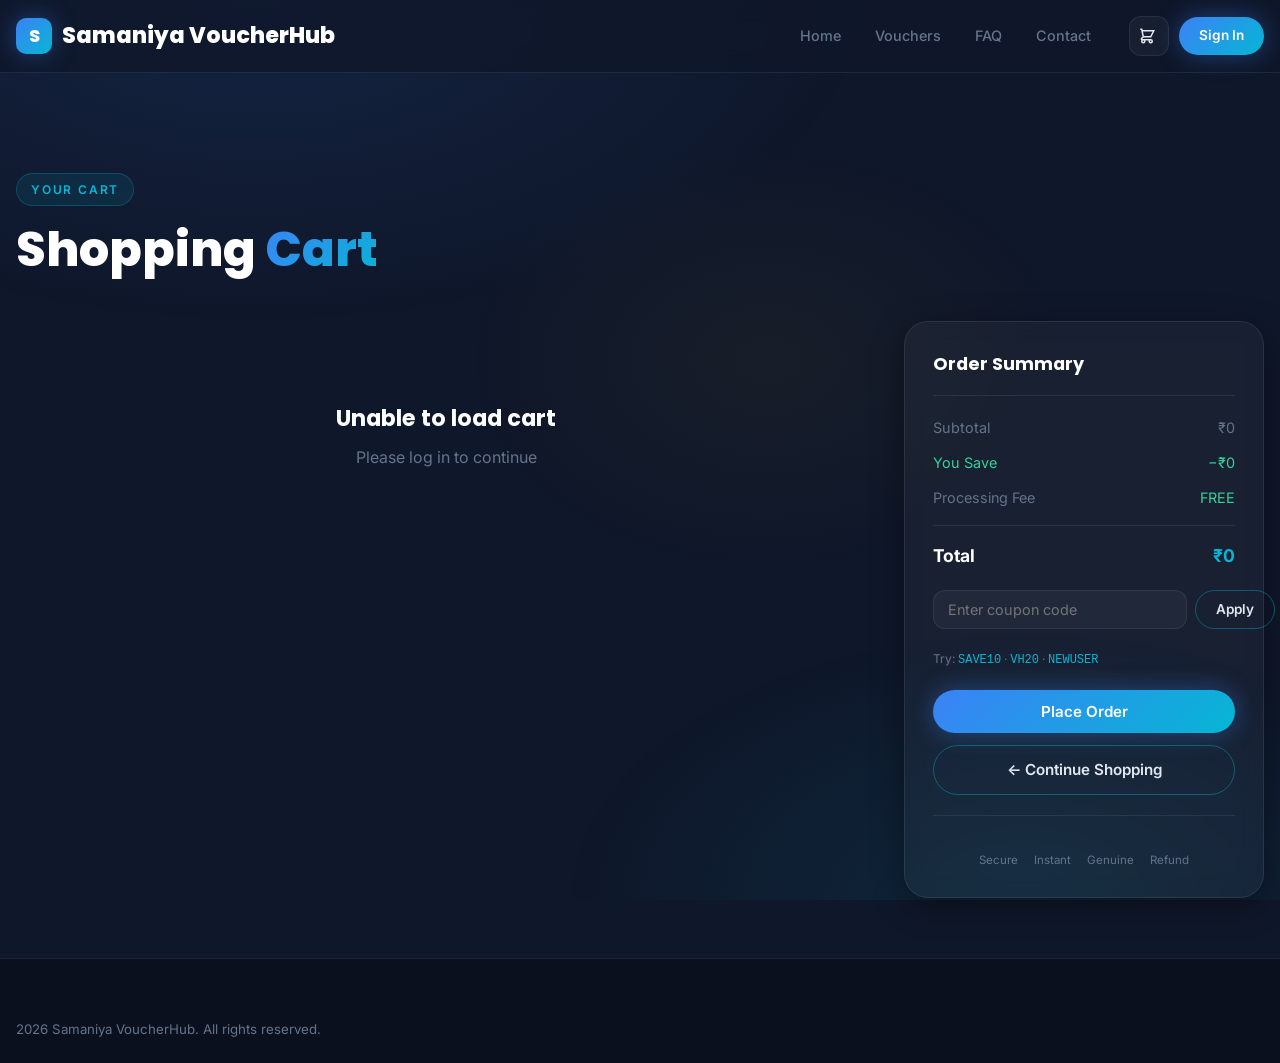
==== commit e6288519: "Implement direct checkout, configure Amazon & Flipkart vouchers, and update images" ====
--- a/frontend/cart.html
+++ b/frontend/cart.html
@@ -91,9 +91,9 @@
         Try: <code style="color:var(--cyan)">SAVE10</code> · <code style="color:var(--cyan)">VH20</code> · <code style="color:var(--cyan)">NEWUSER</code>
       </div>
 
-      <a href="checkout.html" class="btn btn-primary" style="width:100%;justify-content:center;margin-bottom:12px;">
-        Proceed to Checkout →
-      </a>
+      <button id="place-order-btn" class="btn btn-primary" style="width:100%;justify-content:center;margin-bottom:12px;">
+        Place Order
+      </button>
       <a href="vouchers.html" class="btn btn-outline" style="width:100%;justify-content:center;">
         ← Continue Shopping
       </a>
@@ -118,6 +118,6 @@
 </footer>
 
 <div class="toast" id="toast"><span class="toast-icon" style="display:none;"></span><span class="toast-msg"></span></div>
-<script src="js/script.js"></script>
+<script src="js/script.js?v=13"></script>
 </body>
 </html>
--- a/frontend/css/style.css
+++ b/frontend/css/style.css
@@ -1614,4 +1614,22 @@
 }
 .autocomplete-item:last-child { border-bottom: none; }
 
-
+/* --- Checkout Spinner --- */
+@keyframes spin {
+  0% { transform: rotate(0deg); }
+  100% { transform: rotate(360deg); }
+}
+.btn-spinner {
+  border: 2.5px solid rgba(255,255,255,0.2);
+  border-top: 2.5px solid #fff;
+  border-radius: 50%;
+  width: 16px;
+  height: 16px;
+  display: inline-block;
+  animation: spin 0.8s linear infinite;
+  margin-right: 8px;
+  vertical-align: middle;
+}
+
+
+
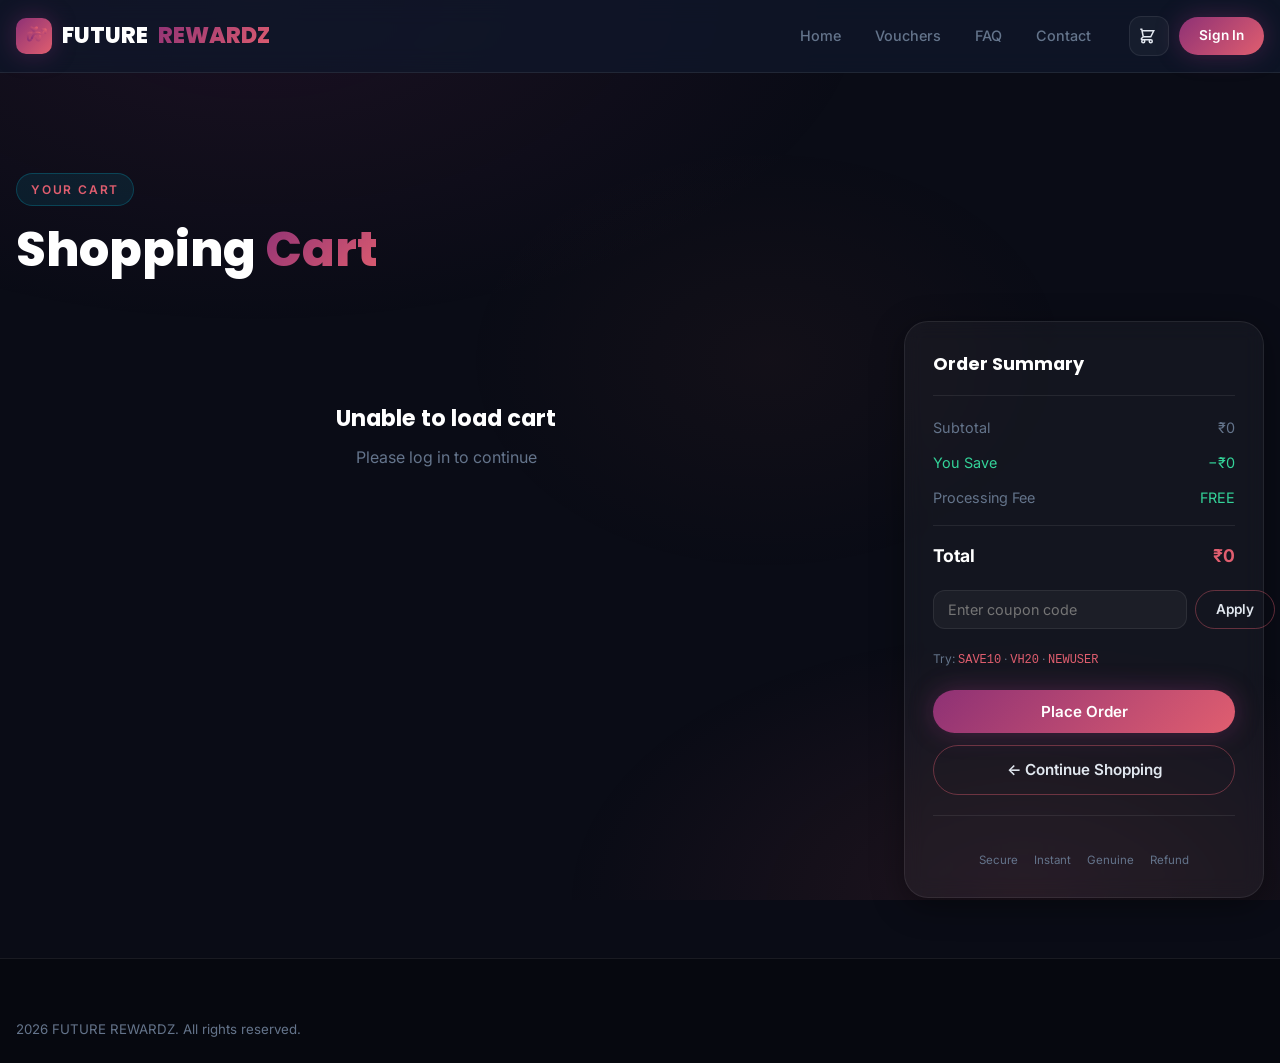
==== commit ee387946: "Rebrand platform to FUTURE REWARDZ and update color palette based on logo" ====
--- a/frontend/cart.html
+++ b/frontend/cart.html
@@ -3,14 +3,29 @@
 <head>
   <meta charset="UTF-8" />
   <meta name="viewport" content="width=device-width, initial-scale=1.0" />
-  <title>Your Cart — Samaniya VoucherHub</title>
+  <title>Your Cart — FUTURE REWARDZ</title>
   <link rel="stylesheet" href="css/style.css?v=12" />
 </head>
 <body>
 
 <div id="loader">
   <div class="loader-inner">
-    <div class="loader-logo"><div class="nav-logo-icon">S</div> Samaniya VoucherHub</div>
+    <div class="loader-logo">
+      <div class="nav-logo-icon">
+        <svg viewBox="0 0 100 100" fill="none" xmlns="http://www.w3.org/2000/svg" style="width: 100%; height: 100%; vertical-align: middle;">
+          <defs>
+            <linearGradient id="logo-grad-loader" x1="0%" y1="100%" x2="100%" y2="0%">
+              <stop offset="0%" stop-color="#8e3175" />
+              <stop offset="100%" stop-color="#e05e6f" />
+            </linearGradient>
+          </defs>
+          <path d="M50,33 C45,21 35,26 48,34 C49,35 50,36 50,36 C50,36 51,35 52,34 C65,26 55,21 50,33 Z" stroke="url(#logo-grad-loader)" stroke-width="5" stroke-linejoin="round" />
+          <path d="M43,41 H37 C34,41 33,43 33,46 V55 C33,65 41,65 44,56 C47,47 53,47 56,56 C59,65 67,65 67,55 V46 C67,43 66,41 63,41 H57" stroke="url(#logo-grad-loader)" stroke-width="5.5" stroke-linecap="round" stroke-linejoin="round" />
+          <path d="M44,56 C47,47 52,43 59,43 C67,43 72,52 82,32" stroke="url(#logo-grad-loader)" stroke-width="5.5" stroke-linecap="round" stroke-linejoin="round" />
+          <path d="M72,32 H82 V42" stroke="url(#logo-grad-loader)" stroke-width="5.5" stroke-linecap="round" stroke-linejoin="round" />
+        </svg>
+      </div> FUTURE <span class="text-gradient">REWARDZ</span>
+    </div>
     <div class="loader-bar"><div class="loader-bar-fill"></div></div>
   </div>
 </div>
@@ -20,7 +35,22 @@
 <!-- NAVBAR -->
 <nav class="navbar">
   <div class="nav-inner">
-    <a href="index.html" class="nav-logo"><div class="nav-logo-icon">S</div> Samaniya VoucherHub</a>
+    <a href="index.html" class="nav-logo">
+      <div class="nav-logo-icon">
+        <svg viewBox="0 0 100 100" fill="none" xmlns="http://www.w3.org/2000/svg" style="width: 100%; height: 100%; vertical-align: middle;">
+          <defs>
+            <linearGradient id="logo-grad-nav" x1="0%" y1="100%" x2="100%" y2="0%">
+              <stop offset="0%" stop-color="#8e3175" />
+              <stop offset="100%" stop-color="#e05e6f" />
+            </linearGradient>
+          </defs>
+          <path d="M50,33 C45,21 35,26 48,34 C49,35 50,36 50,36 C50,36 51,35 52,34 C65,26 55,21 50,33 Z" stroke="url(#logo-grad-nav)" stroke-width="5" stroke-linejoin="round" />
+          <path d="M43,41 H37 C34,41 33,43 33,46 V55 C33,65 41,65 44,56 C47,47 53,47 56,56 C59,65 67,65 67,55 V46 C67,43 66,41 63,41 H57" stroke="url(#logo-grad-nav)" stroke-width="5.5" stroke-linecap="round" stroke-linejoin="round" />
+          <path d="M44,56 C47,47 52,43 59,43 C67,43 72,52 82,32" stroke="url(#logo-grad-nav)" stroke-width="5.5" stroke-linecap="round" stroke-linejoin="round" />
+          <path d="M72,32 H82 V42" stroke="url(#logo-grad-nav)" stroke-width="5.5" stroke-linecap="round" stroke-linejoin="round" />
+        </svg>
+      </div> FUTURE <span class="text-gradient">REWARDZ</span>
+    </a>
     <ul class="nav-links">
       <li><a href="index.html">Home</a></li>
       <li><a href="vouchers.html">Vouchers</a></li>
@@ -112,7 +142,7 @@
 <footer>
   <div class="footer-inner">
     <div class="footer-bottom" style="padding-top:0;border:none;">
-      <span> 2026 Samaniya VoucherHub. All rights reserved.</span>
+      <span> 2026 FUTURE REWARDZ. All rights reserved.</span>
     </div>
   </div>
 </footer>
--- a/frontend/css/style.css
+++ b/frontend/css/style.css
@@ -7,25 +7,25 @@
 
 /* ── CSS Custom Properties ───────────────────────────────── */
 :root {
-  --deep-blue:    #0F172A;
-  --navy:         #0d1526;
-  --electric:     #3B82F6;
-  --cyan:         #06B6D4;
-  --yellow:       #FACC15;
-  --pink:         #F472B6;
+  --deep-blue:    #0a0c16;
+  --navy:         #121528;
+  --electric:     #8e3175;
+  --cyan:         #e05e6f;
+  --yellow:       #f27852;
+  --pink:         #e05e6f;
   --surface:      rgba(255,255,255,0.04);
   --surface-h:    rgba(255,255,255,0.08);
   --border:       rgba(255,255,255,0.08);
-  --border-h:     rgba(6,182,212,0.4);
+  --border-h:     rgba(224,94,111,0.4);
   --text:         #E2E8F0;
   --muted:        #64748B;
   --radius-sm:    12px;
   --radius:       18px;
   --radius-lg:    24px;
   --shadow:       0 8px 32px rgba(0,0,0,0.4);
-  --glow-blue:    0 0 24px rgba(59,130,246,0.4);
-  --glow-cyan:    0 0 24px rgba(6,182,212,0.4);
-  --glow-yellow:  0 0 24px rgba(250,204,21,0.4);
+  --glow-blue:    0 0 24px rgba(142,49,117,0.4);
+  --glow-cyan:    0 0 24px rgba(224,94,111,0.4);
+  --glow-yellow:  0 0 24px rgba(242,120,82,0.4);
   --transition:   0.3s cubic-bezier(0.4,0,0.2,1);
   --font-display: 'Poppins', sans-serif;
   --font-body:    'Inter', sans-serif;
@@ -51,9 +51,9 @@
   position: fixed;
   inset: 0;
   background:
-    radial-gradient(ellipse 80% 60% at 20% 0%, rgba(59,130,246,0.12) 0%, transparent 60%),
-    radial-gradient(ellipse 60% 50% at 80% 100%, rgba(6,182,212,0.10) 0%, transparent 60%),
-    radial-gradient(ellipse 40% 40% at 60% 40%, rgba(250,204,21,0.04) 0%, transparent 60%);
+    radial-gradient(ellipse 80% 60% at 20% 0%, rgba(142,49,117,0.12) 0%, transparent 60%),
+    radial-gradient(ellipse 60% 50% at 80% 100%, rgba(224,94,111,0.10) 0%, transparent 60%),
+    radial-gradient(ellipse 40% 40% at 60% 40%, rgba(242,120,82,0.04) 0%, transparent 60%);
   pointer-events: none;
   z-index: 0;
 }
@@ -140,7 +140,7 @@
 }
 .btn-primary:hover {
   transform: translateY(-2px);
-  box-shadow: 0 0 36px rgba(59,130,246,0.6);
+  box-shadow: 0 0 36px rgba(142,49,117,0.6);
 }
 
 .btn-outline {
@@ -376,8 +376,8 @@
 }
 .hero-card-bg:nth-child(1) {
   width: 280px; height: 170px;
-  background: linear-gradient(135deg, rgba(59,130,246,0.2), rgba(6,182,212,0.2));
-  border: 1px solid rgba(6,182,212,0.3);
+  background: linear-gradient(135deg, rgba(142,49,117,0.2), rgba(224,94,111,0.2));
+  border: 1px solid rgba(224,94,111,0.3);
   top: 20px; right: 0;
   backdrop-filter: blur(10px);
   transform: rotate(6deg);
@@ -396,8 +396,8 @@
   top: 50%; left: 50%;
   transform: translate(-50%, -50%);
   width: 300px;
-  background: linear-gradient(135deg, rgba(59,130,246,0.25), rgba(6,182,212,0.15));
-  border: 1px solid rgba(6,182,212,0.4);
+  background: linear-gradient(135deg, rgba(142,49,117,0.25), rgba(224,94,111,0.15));
+  border: 1px solid rgba(224,94,111,0.4);
   border-radius: var(--radius-lg);
   padding: 28px;
   backdrop-filter: blur(12px);
@@ -535,20 +535,20 @@
 
 /* Card color themes */
 .vc-blue {
-  background: linear-gradient(135deg, rgba(59,130,246,0.18) 0%, rgba(6,182,212,0.12) 100%);
-}
-.vc-blue:hover { box-shadow: 0 20px 60px rgba(59,130,246,0.3), var(--glow-blue); }
-.vc-blue::before { background: linear-gradient(135deg, rgba(59,130,246,0.05), transparent); }
+  background: linear-gradient(135deg, rgba(142,49,117,0.18) 0%, rgba(224,94,111,0.12) 100%);
+}
+.vc-blue:hover { box-shadow: 0 20px 60px rgba(142,49,117,0.3), var(--glow-blue); }
+.vc-blue::before { background: linear-gradient(135deg, rgba(142,49,117,0.05), transparent); }
 
 .vc-purple {
-  background: linear-gradient(135deg, rgba(168,85,247,0.18) 0%, rgba(59,130,246,0.12) 100%);
+  background: linear-gradient(135deg, rgba(168,85,247,0.18) 0%, rgba(142,49,117,0.12) 100%);
 }
 .vc-purple:hover { box-shadow: 0 20px 60px rgba(168,85,247,0.3); }
 
 .vc-cyan {
-  background: linear-gradient(135deg, rgba(6,182,212,0.18) 0%, rgba(16,185,129,0.12) 100%);
-}
-.vc-cyan:hover { box-shadow: 0 20px 60px rgba(6,182,212,0.3), var(--glow-cyan); }
+  background: linear-gradient(135deg, rgba(224,94,111,0.18) 0%, rgba(16,185,129,0.12) 100%);
+}
+.vc-cyan:hover { box-shadow: 0 20px 60px rgba(224,94,111,0.3), var(--glow-cyan); }
 
 .vc-yellow {
   background: linear-gradient(135deg, rgba(250,204,21,0.18) 0%, rgba(245,158,11,0.12) 100%);
@@ -561,7 +561,7 @@
 .vc-pink:hover { box-shadow: 0 20px 60px rgba(244,114,182,0.3); }
 
 .vc-green {
-  background: linear-gradient(135deg, rgba(16,185,129,0.18) 0%, rgba(6,182,212,0.12) 100%);
+  background: linear-gradient(135deg, rgba(16,185,129,0.18) 0%, rgba(224,94,111,0.12) 100%);
 }
 .vc-green:hover { box-shadow: 0 20px 60px rgba(16,185,129,0.3); }
 
@@ -725,7 +725,7 @@
   position: absolute;
   inset: -4px;
   border-radius: 50%;
-  border: 1px solid rgba(59,130,246,0.3);
+  border: 1px solid rgba(142,49,117,0.3);
 }
 
 .hiw-icon-wrap {
@@ -780,8 +780,8 @@
 .feature-icon {
   width: 56px; height: 56px;
   border-radius: 14px;
-  background: linear-gradient(135deg, rgba(6,182,212,0.2), rgba(59,130,246,0.2));
-  border: 1px solid rgba(6,182,212,0.25);
+  background: linear-gradient(135deg, rgba(224,94,111,0.2), rgba(142,49,117,0.2));
+  border: 1px solid rgba(224,94,111,0.25);
   display: grid;
   place-items: center;
   font-size: 1.5rem;
@@ -877,7 +877,7 @@
   transition: var(--transition);
   color: var(--muted);
 }
-.social-btn:hover { border-color: var(--cyan); color: var(--cyan); background: rgba(6,182,212,0.1); }
+.social-btn:hover { border-color: var(--cyan); color: var(--cyan); background: rgba(224,94,111,0.1); }
 
 .footer-col h4 {
   font-family: var(--font-display);
@@ -1133,7 +1133,7 @@
 }
 .pay-method:hover, .pay-method.selected {
   border-color: var(--cyan);
-  background: rgba(6,182,212,0.06);
+  background: rgba(224,94,111,0.06);
 }
 .pay-method input[type="radio"] { accent-color: var(--cyan); width: 18px; height: 18px; }
 .pay-method-icon { font-size: 1.4rem; }
@@ -1259,8 +1259,8 @@
 .faq-icon {
   width: 28px; height: 28px;
   border-radius: 8px;
-  background: rgba(6,182,212,0.1);
-  border: 1px solid rgba(6,182,212,0.2);
+  background: rgba(224,94,111,0.1);
+  border: 1px solid rgba(224,94,111,0.2);
   display: grid;
   place-items: center;
   font-size: 0.9rem;
@@ -1268,7 +1268,7 @@
   flex-shrink: 0;
   transition: transform 0.3s;
 }
-.faq-item.open .faq-icon { transform: rotate(45deg); background: rgba(6,182,212,0.2); }
+.faq-item.open .faq-icon { transform: rotate(45deg); background: rgba(224,94,111,0.2); }
 
 .faq-a {
   max-height: 0;
@@ -1296,8 +1296,8 @@
 .contact-icon {
   width: 48px; height: 48px;
   border-radius: 14px;
-  background: rgba(6,182,212,0.1);
-  border: 1px solid rgba(6,182,212,0.25);
+  background: rgba(224,94,111,0.1);
+  border: 1px solid rgba(224,94,111,0.25);
   display: grid;
   place-items: center;
   font-size: 1.2rem;
@@ -1608,7 +1608,7 @@
   align-items: center;
 }
 .autocomplete-item:hover {
-  background: linear-gradient(90deg, rgba(6,182,212,0.2), transparent);
+  background: linear-gradient(90deg, rgba(224,94,111,0.2), transparent);
   color: var(--cyan);
   padding-left: 28px;
 }
